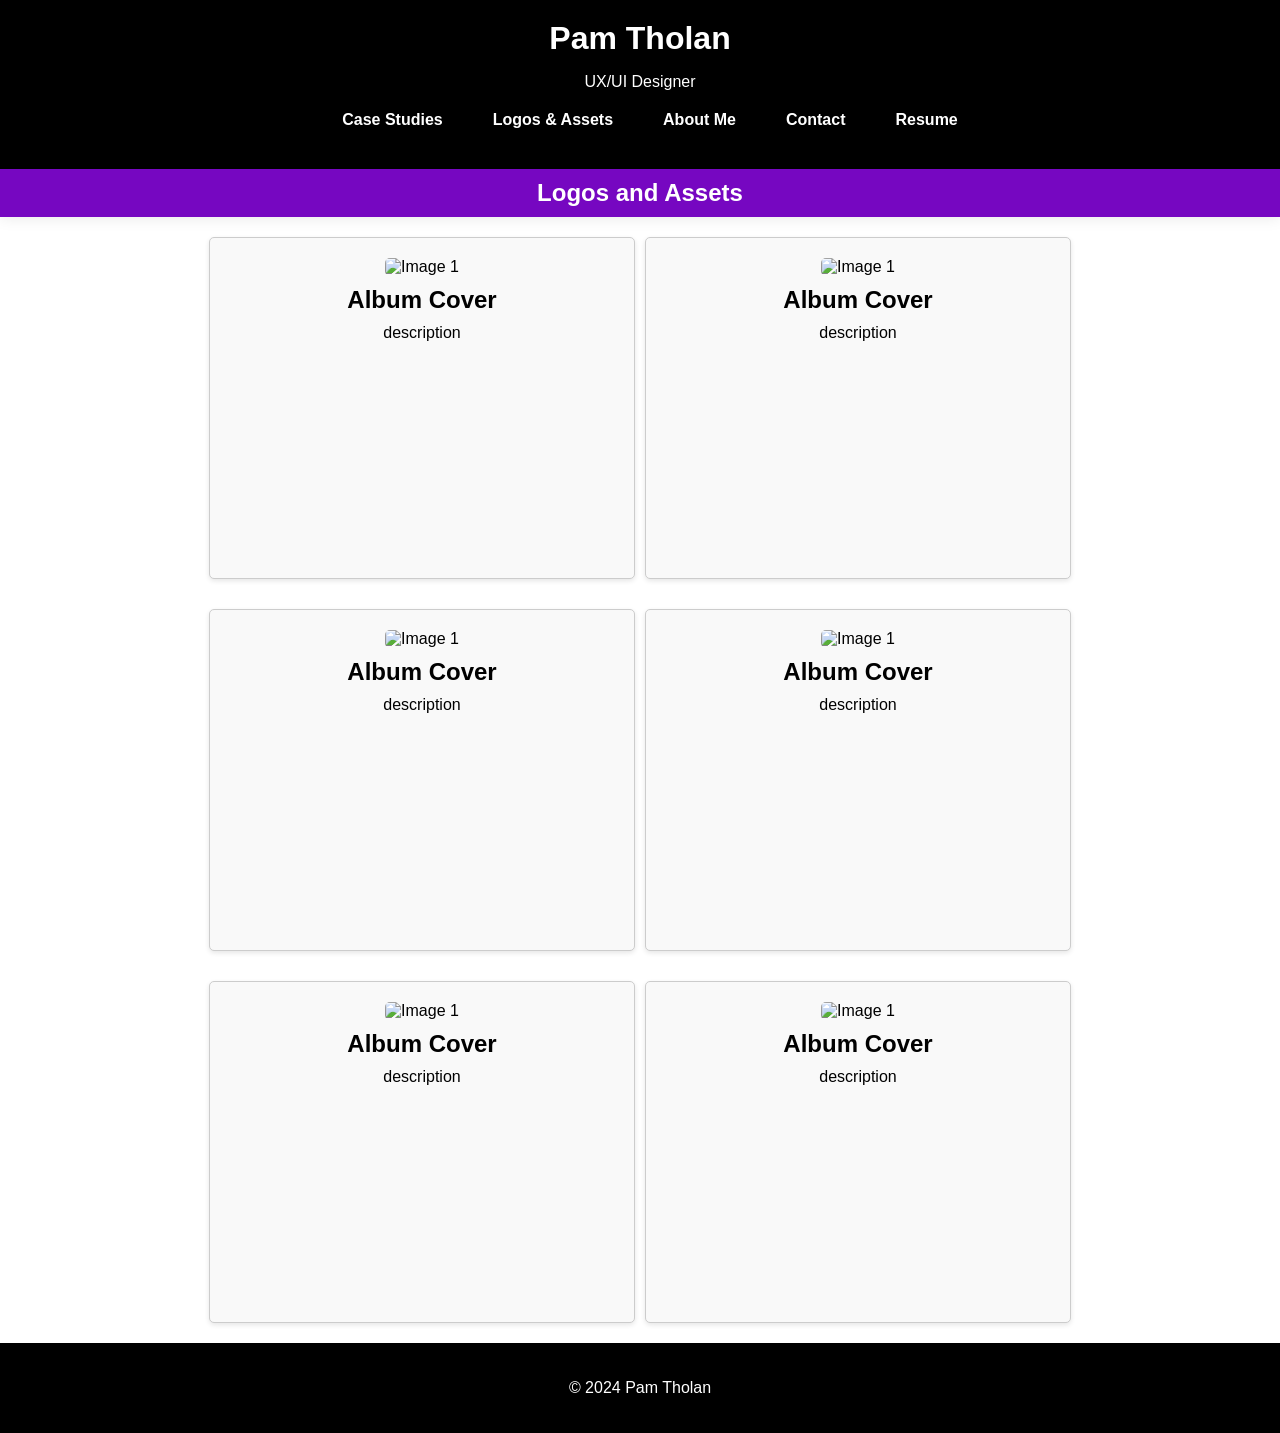
==== logos-assets.html @ 0f3af629 "html and css for logo/assets section" ====
<!DOCTYPE html>
<html lang="en">
<head>
    <meta charset="UTF-8">
    <meta name="viewport" content="width=device-width, initial-scale=1.0">
    <link rel="stylesheet" href="assets\css\styles.css">
    <title>Logos and Assets</title>
</head>

<header>
    <button class="hamburger" id="hamburger">
        &#9776; <!-- Hamburger icon -->
    </button>
    <h1>Pam Tholan</h1>
    <p>UX/UI Designer</p>
    <nav>
        <ul class="nav-links" id="navLinks">
            <li><a href="index.html">Case Studies</a></li>
            <li><a href="logos-assets.html">Logos & Assets</a></li>
            <li><a href="#">About Me</a></li>
            <li><a href="#">Contact</a></li>
            <li><a href="#">Resume</a></li>
        </ul>       
    </nav>
</header>
<section class="hero">
    <h1 class="single-line">Logos and Assets</h1>
    <!-- <p>Creating user-centered designs that enhance experiences.</p> -->
</section>
<body>

    <div class="container">
        <main>
    <title>Three Card Row</title>
   <div class="cardcontainer">
    <div class="card">
        <img src="image1.jpg" alt="Image 1" class="card-image">
        <h2>Album Cover</h2>
        <p>description</p>
        <!-- <button>Full Case Study</button> -->
    </div>
       <div class="card">
        <img src="image1.jpg" alt="Image 1" class="card-image">
        <h2>Album Cover</h2>
        <p>description</p>
        <!-- <button>Full Case Study</button> -->
    </div>
    <div class="card">
        <img src="image1.jpg" alt="Image 1" class="card-image">
        <h2>Album Cover</h2>
        <p>description</p>
        <!-- <button>Full Case Study</button> -->
    </div>
   
    <div class="card">
         <img src="image1.jpg" alt="Image 1" class="card-image">
         <h2>Album Cover</h2>
        <p>description</p>
        <!-- <button>Full Case Study</button> -->
     </div>
        <div class="card">
         <img src="image1.jpg" alt="Image 1" class="card-image">
         <h2>Album Cover</h2>
        <p>description</p>
        <!-- <button>Full Case Study</button> -->
     </div>
     <div class="card">
         <img src="image1.jpg" alt="Image 1" class="card-image">
         <h2>Album Cover</h2>
        <p>description</p>
        <!-- <button>Full Case Study</button> -->
     </div>
    </main>
    <footer class="footer">
        <p>&copy; 2024 Pam Tholan</p>
    </footer>
     
</div>
</body>
</html>
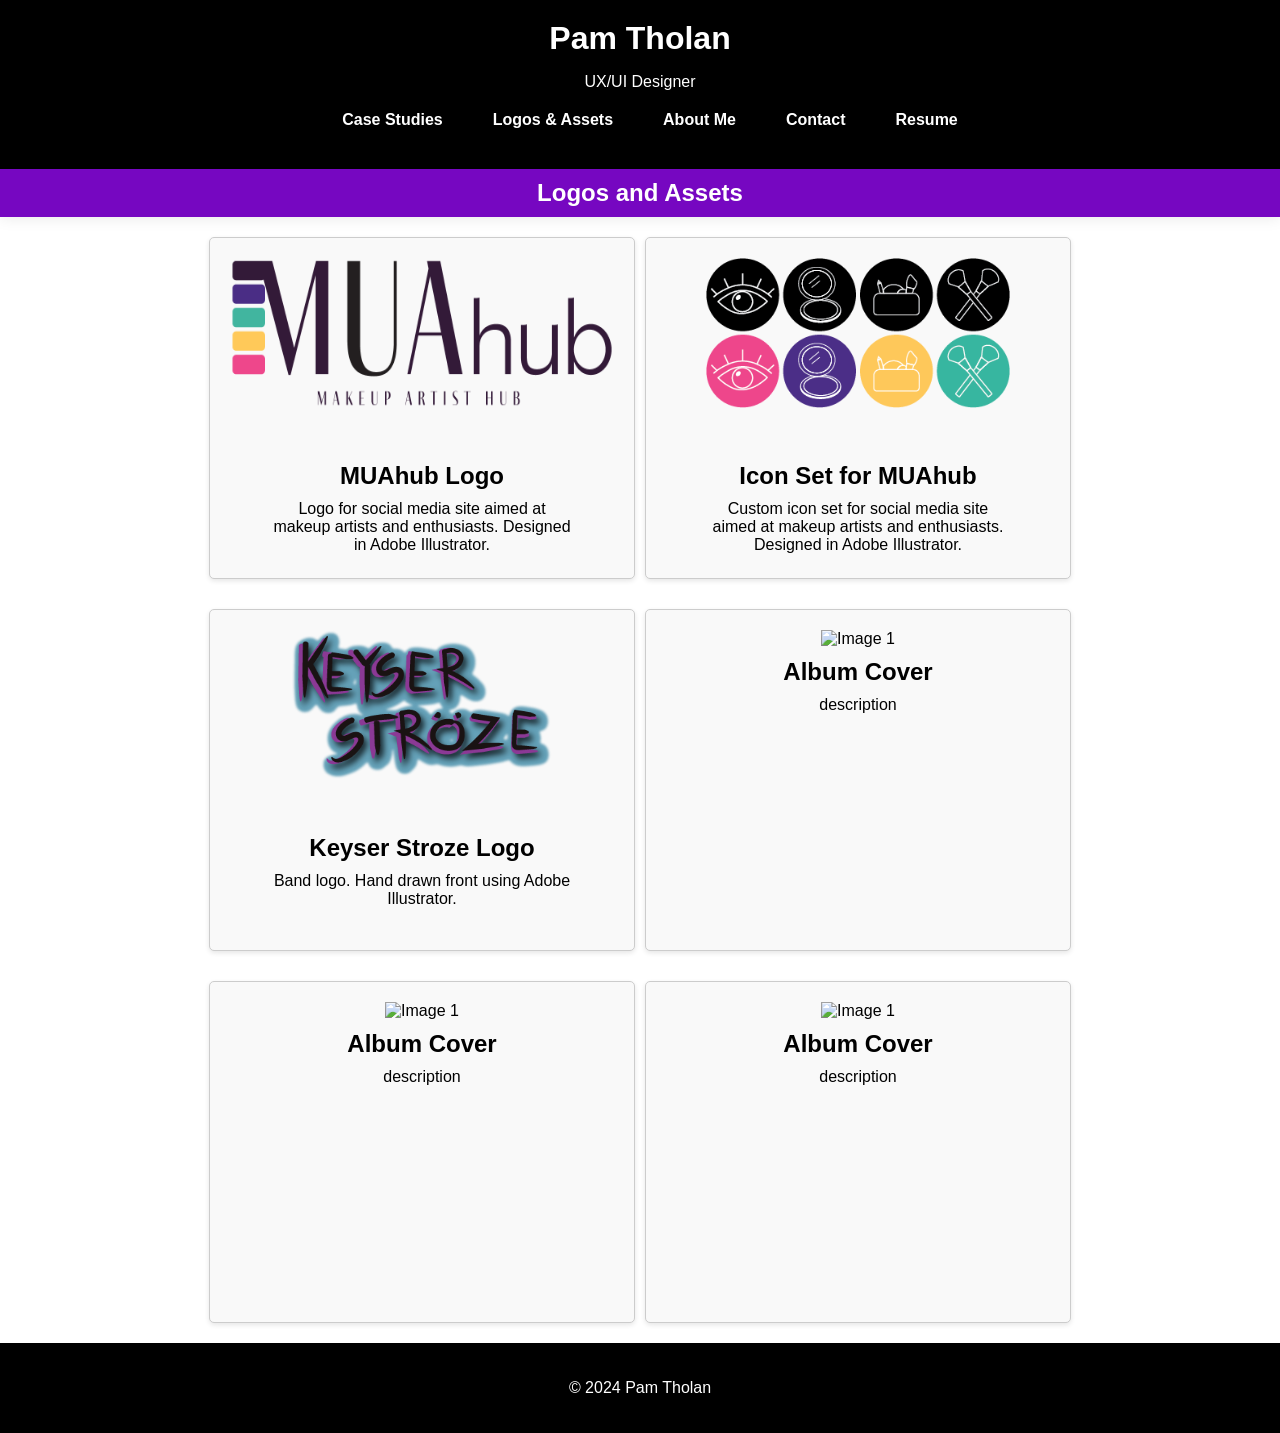
==== commit 8ef55006: "images and descriptions for logo page" ====
--- a/logos-assets.html
+++ b/logos-assets.html
@@ -34,22 +34,28 @@
     <title>Three Card Row</title>
    <div class="cardcontainer">
     <div class="card">
-        <img src="image1.jpg" alt="Image 1" class="card-image">
-        <h2>Album Cover</h2>
-        <p>description</p>
+        <img src="assets/images/MUAh_Logo.png" alt="MUAhub" class="card-image">
+        <div class="cardcontent">
+        <h2>MUAhub Logo</h2>
+        <p>Logo for social media site aimed at makeup artists and enthusiasts.  Designed in Adobe Illustrator.</p>
         <!-- <button>Full Case Study</button> -->
+        </div>
     </div>
        <div class="card">
-        <img src="image1.jpg" alt="Image 1" class="card-image">
-        <h2>Album Cover</h2>
-        <p>description</p>
+        <img src="assets/images/icons.png" alt="Icons" class="card-image">
+        <div class="cardcontent">
+        <h2>Icon Set for MUAhub</h2>
+        <p>Custom icon set for social media site aimed at makeup artists and enthusiasts.  Designed in Adobe Illustrator.</p>
         <!-- <button>Full Case Study</button> -->
+        </div>
     </div>
     <div class="card">
-        <img src="image1.jpg" alt="Image 1" class="card-image">
-        <h2>Album Cover</h2>
-        <p>description</p>
+        <img src="assets/images/keyser.png" alt="Keyser Stroze" class="card-image">
+        <div class="cardcontent">
+        <h2>Keyser Stroze Logo</h2>
+        <p>Band logo.  Hand drawn front using Adobe Illustrator.</p>
         <!-- <button>Full Case Study</button> -->
+        </div>
     </div>
    
     <div class="card">
@@ -76,5 +82,6 @@
     </footer>
      
 </div>
+<script src="assets\javascript\script.js"></script>
 </body>
 </html>
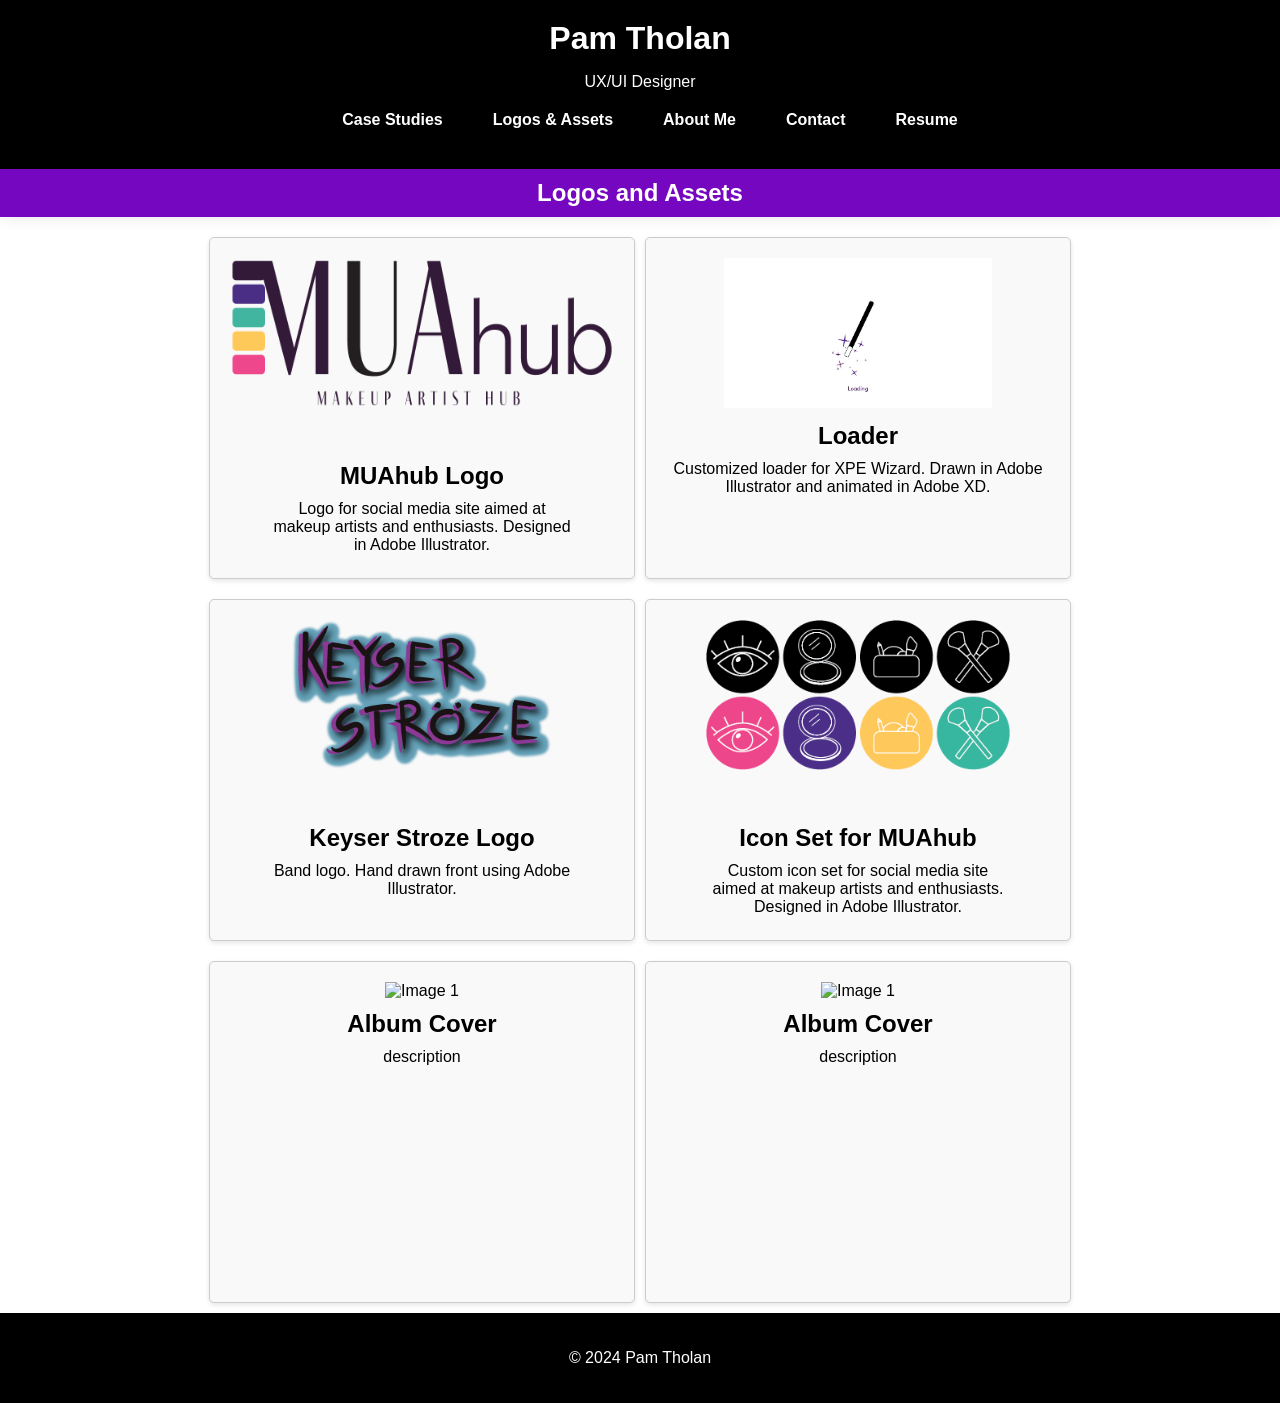
==== commit e949713e: "updates to case studies and cards" ====
--- a/logos-assets.html
+++ b/logos-assets.html
@@ -41,14 +41,14 @@
         <!-- <button>Full Case Study</button> -->
         </div>
     </div>
-       <div class="card">
-        <img src="assets/images/icons.png" alt="Icons" class="card-image">
-        <div class="cardcontent">
-        <h2>Icon Set for MUAhub</h2>
-        <p>Custom icon set for social media site aimed at makeup artists and enthusiasts.  Designed in Adobe Illustrator.</p>
-        <!-- <button>Full Case Study</button> -->
-        </div>
+
+    <div class="card">
+        <img src="assets/images/wand.gif" alt="Wand" class="card-image">
+        <h2>Loader</h2>
+       <p>Customized loader for XPE Wizard.  Drawn in Adobe Illustrator and animated in Adobe XD.</p>
+       <!-- <button>Full Case Study</button> -->
     </div>
+
     <div class="card">
         <img src="assets/images/keyser.png" alt="Keyser Stroze" class="card-image">
         <div class="cardcontent">
@@ -59,11 +59,14 @@
     </div>
    
     <div class="card">
-         <img src="image1.jpg" alt="Image 1" class="card-image">
-         <h2>Album Cover</h2>
-        <p>description</p>
+        <img src="assets/images/icons.png" alt="Icons" class="card-image">
+        <div class="cardcontent">
+        <h2>Icon Set for MUAhub</h2>
+        <p>Custom icon set for social media site aimed at makeup artists and enthusiasts.  Designed in Adobe Illustrator.</p>
         <!-- <button>Full Case Study</button> -->
-     </div>
+        </div>
+    </div>
+
         <div class="card">
          <img src="image1.jpg" alt="Image 1" class="card-image">
          <h2>Album Cover</h2>
